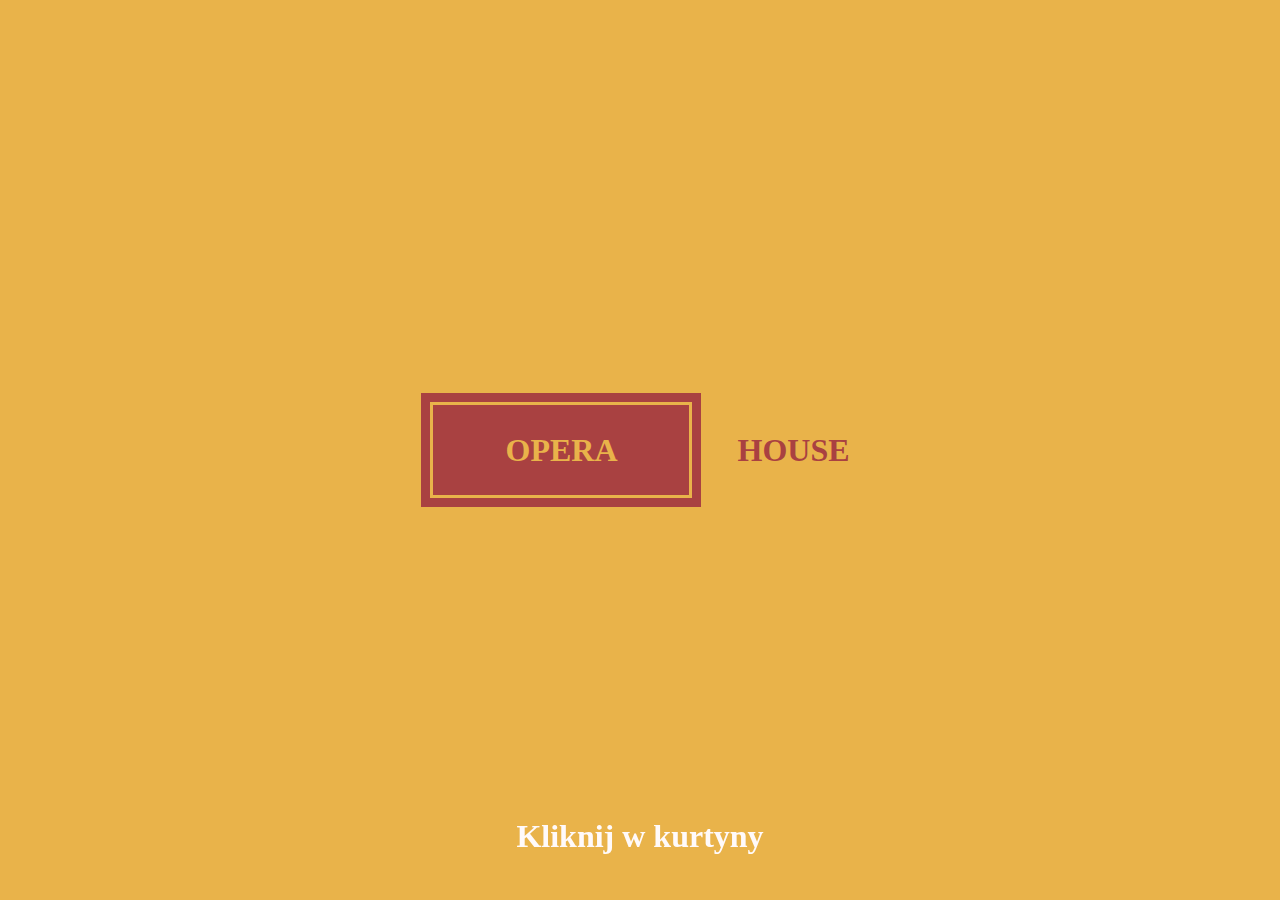
==== Opera House/index.html @ f4a02c9f "titlebox animation" ====
<!DOCTYPE html>
<html lang="en">
<head>
    <meta charset="UTF-8">
    <meta http-equiv="X-UA-Compatible" content="IE=edge">
    <meta name="viewport" content="width=device-width, initial-scale=1.0">
    <title>intro</title>
    <link rel="stylesheet" href="main.css">
    <script src="main.js" defer></script>
</head>
<body>
    <header>
            <img src="/img/curtains.jpg" alt="curtains" class="curtain" onclick="exposeLeft()">
            <img src="/img/curtains.jpg" alt="curtains" class="curtain" onclick="exposeRight()">
            <h1 class="tempText">Kliknij w kurtyny</h1>
        <div class="titleBox">
            <h1 class="title">THEATRE</h1>
            <h1 class="title">OPERA</h1>
        </div>
        <h1>HOUSE</h1>
    </header>
</body>
</html>
---- Opera House/main.css ----
*{
    margin:0;
    padding: 0;
}
body{
    height: 100%;
    width: 100%;
}

header{
    overflow: hidden;
    position: relative;
    background-color: #E9B34A;
    min-height: 100vh;
    min-width: 100%;
    display: flex;
    justify-content: center;
    align-items: center;
}



.curtain{
    position: absolute;
    opacity: 100%;
    z-index: 2;
    width: 75%;
    height: 170vh;
    transition: transform 1s ease-out;
    
}

.curtain:nth-child(1){
    left: 50%;
    transform: rotate(-20deg);
}

.curtain:nth-child(2){
    right: 50%;
    transform: rotate(20deg);
}


.titleBox {
    position: relative;
    height: 10vh; 
    width: 20%;
    background-color: #A94141;
    margin-right: 5vmin;
    text-align: center;
    border: .4vmin solid #E9B34A;
    outline: 1vmin solid #A94141;
    display: flex;
    flex-direction: column;
    justify-content: center;
}

.title {
    /* -webkit-text-stroke: 1px black; */
    color: #E9B34A;
    position: relative;
    align-self: center;
    animation-fill-mode: forwards;
    animation-timing-function: ease-out;
}


.titleBox .title:first-child {
    position: absolute;
    top: -3em; 
    left: 50%;
    transform: translateX(-50%);
    animation: none; /*5s Toptransition infinite*/
}

@keyframes Toptransition {
    0%{
        top: -3em;
    }
    25%{
        top: 1em;
    }
    55%{
        top: .5em;
    }
    75%{
        top: 1em;
    }
    100%{
        top: -3em;
    }
}


.titleBox .title:last-child {
    align-self: center;
    animation: none; /*5s Bottomtransition infinite*/
}

@keyframes Bottomtransition {
    0%{
        margin-top: 6em;
    }
    25%{
        margin-top: -.5em;
    }
    55%{
        margin-top: 0em;
    }
    75%{
        margin-top: -.5em;
    }
    100%{
        margin-top: 6em;
    }

}


.titleBox h1{
    color: #E9B34A;    
}


h1{
    color: #A94141;
}

.tempText{
    color: snow;
    bottom: 5%;
    position: fixed;
    z-index: 3;
    animation: 2s opacityChange infinite;
    transition: .2s linear;
}

@keyframes opacityChange {
    0% {
        opacity: 100%;
    }
    10% {
        opacity: 80%;
    }
    20%{
        opacity: 60%;
    }
    30%{
        opacity: 40%;
    }
    40%{
        opacity: 20%;
    }
    50%{
        opacity: 0%;
    }
    60% {
        opacity: 20%;
    }
    70% {
        opacity: 40%;
    }
    80%{
        opacity: 60%;
    }
    90%{
        opacity: 80%;
    }
    100%{
        opacity: 100%;
    }
}
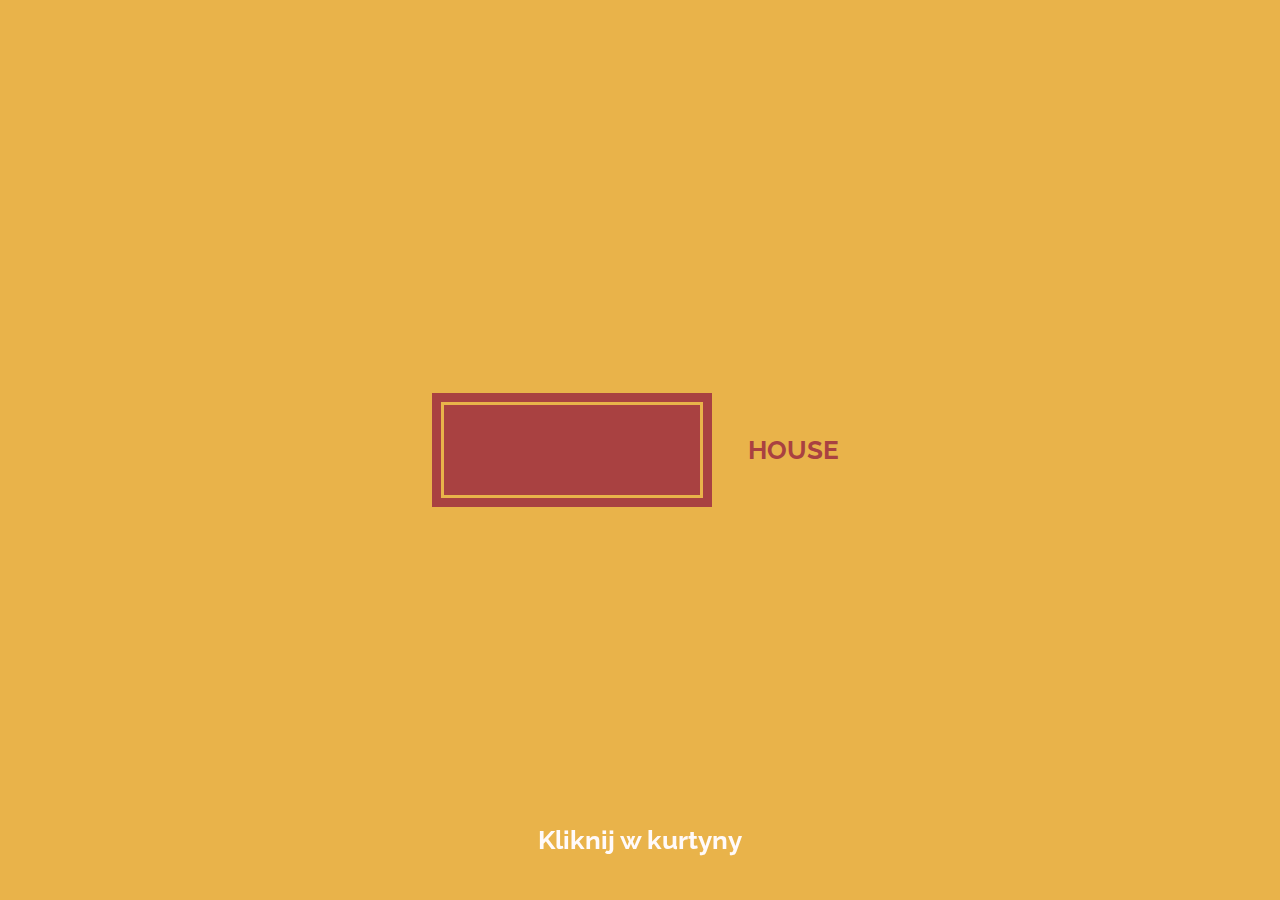
==== commit 518c1513: "added lots of things" ====
--- a/Opera House/index.html
+++ b/Opera House/index.html
@@ -6,6 +6,7 @@
     <meta name="viewport" content="width=device-width, initial-scale=1.0">
     <title>intro</title>
     <link rel="stylesheet" href="main.css">
+    <link rel="stylesheet" href="https://cdnjs.cloudflare.com/ajax/libs/font-awesome/6.5.2/css/all.min.css" integrity="sha512-SnH5WK+bZxgPHs44uWIX+LLJAJ9/2PkPKZ5QiAj6Ta86w+fsb2TkcmfRyVX3pBnMFcV7oQPJkl9QevSCWr3W6A==" crossorigin="anonymous" referrerpolicy="no-referrer" />
     <script src="main.js" defer></script>
 </head>
 <body>
@@ -18,6 +19,24 @@
             <h1 class="title">OPERA</h1>
         </div>
         <h1>HOUSE</h1>
+        <div class="circle">
+            <a href="#anchor1" class="circle"><i class="fa-solid fa-arrow-down"></i></a>            
+        </div>
     </header>
+    <section class="sectionTransition"></section>
+    <main id="anchor1">
+        <section>
+            <div class="imgContainer">
+                <img src="img/opera.png" alt="operabackg" class="sectionBackg">
+                <a href="opera.html" class="cntrText">OPERA</a>
+            </div>
+        </section>
+        <section>
+            <div class="imgContainer">
+                <img src="img/theatre.png" alt="theatre" class="sectionBackg">
+                <a href="theatre.html" class="cntrText">THEATRE</a>
+            </div>
+        </section>
+    </main>
 </body>
 </html>--- a/Opera House/main.css
+++ b/Opera House/main.css
@@ -1,6 +1,13 @@
+@import url('https://fonts.googleapis.com/css2?family=Raleway:wght@300;400;700&display=swap');
+
+html{
+    scroll-behavior: smooth;
+}
+
 *{
     margin:0;
     padding: 0;
+    font-family: 'Raleway', sans-serif;
 }
 body{
     height: 100%;
@@ -81,7 +88,7 @@
         top: 1em;
     }
     55%{
-        top: .5em;
+        top: .65em;
     }
     75%{
         top: 1em;
@@ -93,7 +100,7 @@
 
 
 .titleBox .title:last-child {
-    align-self: center;
+    margin-top: 6em;
     animation: none; /*5s Bottomtransition infinite*/
 }
 
@@ -118,12 +125,14 @@
 
 
 .titleBox h1{
-    color: #E9B34A;    
+    color: #E9B34A;   
+    font-size: 2vmax; 
 }
 
 
 h1{
     color: #A94141;
+    font-size: 2vmax;
 }
 
 .tempText{
@@ -170,3 +179,114 @@
         opacity: 100%;
     }
 }
+
+.circle{
+
+    width: 2.5vmax;
+    height: 2.5vmax;
+    background-color: snow;
+    border-radius: 50%;
+    display: grid;
+    place-content: center;
+    position:fixed;
+    z-index: -1;
+}
+
+a{
+    text-decoration: none;
+    color: black;
+}
+
+i{
+    font-size: 1.25vmax;
+}
+
+@keyframes turnUp {
+    0%{
+        bottom: -5%;
+    }
+    100%{
+        bottom: 5%;
+    }
+}
+
+@keyframes turnDown {
+    0%{
+        bottom: 5%;
+    }
+    50%{
+        bottom: 7%;
+    }
+    100%{
+        bottom: -5%;
+    }
+}
+
+/* MAIN SECTION */
+
+.sectionTransition{
+    width: 100%;
+    height: 300vh;
+    background: linear-gradient(#E9B34A, rgb(10,10,10));
+    display: none;
+}
+
+main {
+    width: 100%;
+    height: 100vh;
+    display: none; 
+}
+
+main section {
+    display: none; 
+    width: 50%;
+    height: 100%;
+    float: left; 
+    box-sizing: border-box; 
+    display: flex;
+    justify-content: center;
+    align-items: center;
+    background-color: rgb(10, 10, 10);
+}
+
+.imgContainer {
+    position: relative;
+    display: inline-block;
+    height: 95%;
+    width: 95%;
+}
+
+.sectionBackg {
+    width: 100%; 
+    height: 100%; 
+    transition: .5s ease-out;
+    filter: blur(0);
+}
+
+.cntrText{
+    position: absolute;
+    top: 50%;
+    left: 50%;
+    transform: translate(-50%, -50%);
+    color: snow; 
+    font-size: 4vmax; 
+    text-decoration: none; 
+    transition: .5s ease-out;
+}
+
+.cntrText:hover{
+    font-size: 4.5vmax;
+    transition: .5s ease-in;
+}
+
+.imgContainer:hover .sectionBackg {
+    filter: blur(10px);
+}
+
+.imgContainer:hover .cntrText{
+    font-size: 4.5vmax;
+    -webkit-text-stroke: 0px;
+}
+
+
+/* //SEKCJE OBOK SIEBIE KURWAOAFNESNJFDIKRN NIE DZIALAJA ZAJEBANE KURWY */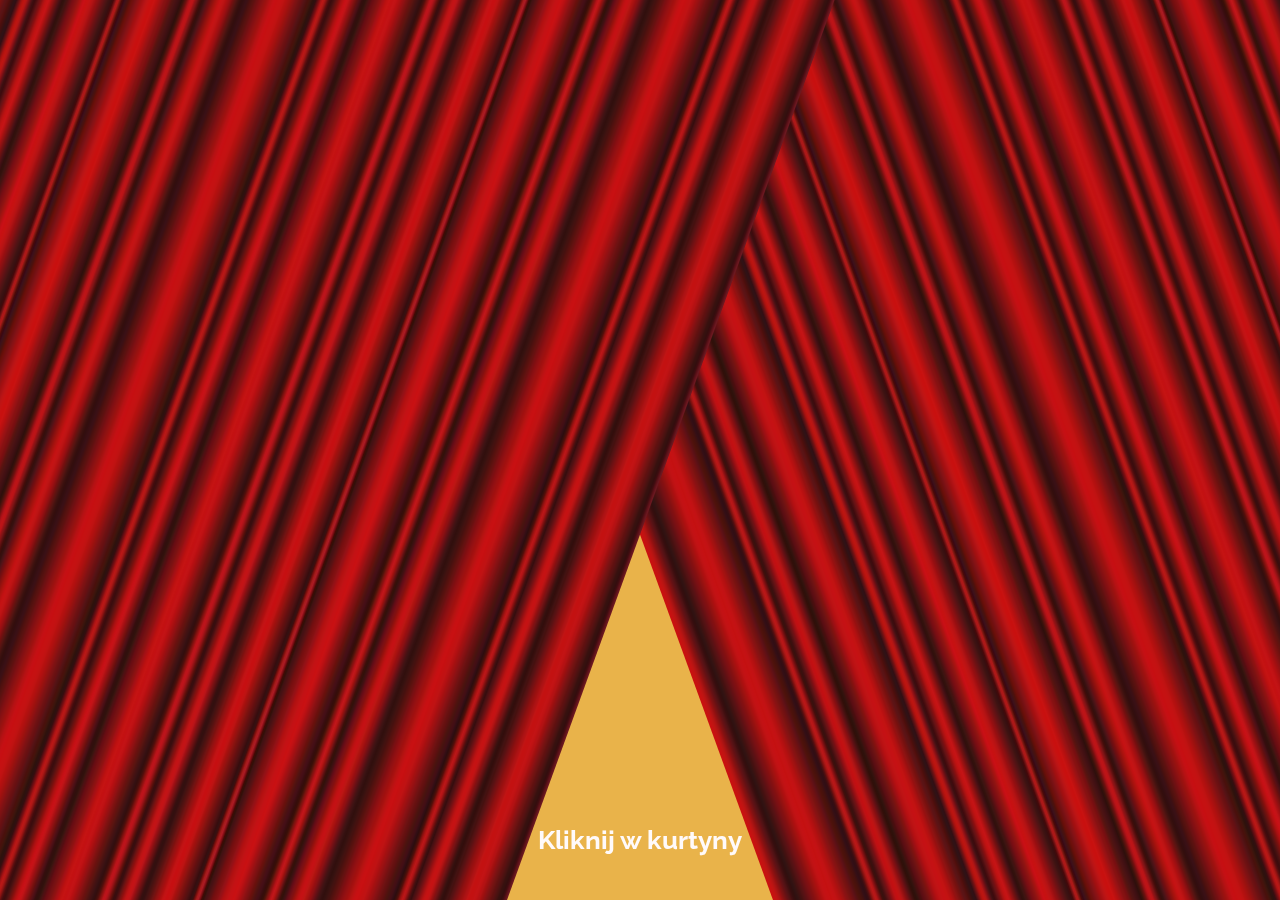
==== commit 4a918ca3: "Update index.html" ====
--- a/Opera House/index.html
+++ b/Opera House/index.html
@@ -4,15 +4,17 @@
     <meta charset="UTF-8">
     <meta http-equiv="X-UA-Compatible" content="IE=edge">
     <meta name="viewport" content="width=device-width, initial-scale=1.0">
-    <title>intro</title>
+    <title>Opera & Theatre house</title>
+    <link rel="icon" type="image/png" sizes="16x16" href="/favicon-16x16.png">
+    <link rel="manifest" href="/site.webmanifest">
     <link rel="stylesheet" href="main.css">
     <link rel="stylesheet" href="https://cdnjs.cloudflare.com/ajax/libs/font-awesome/6.5.2/css/all.min.css" integrity="sha512-SnH5WK+bZxgPHs44uWIX+LLJAJ9/2PkPKZ5QiAj6Ta86w+fsb2TkcmfRyVX3pBnMFcV7oQPJkl9QevSCWr3W6A==" crossorigin="anonymous" referrerpolicy="no-referrer" />
     <script src="main.js" defer></script>
 </head>
 <body>
     <header>
-            <img src="/img/curtains.jpg" alt="curtains" class="curtain" onclick="exposeLeft()">
-            <img src="/img/curtains.jpg" alt="curtains" class="curtain" onclick="exposeRight()">
+            <img src="img/curtains.jpg" alt="curtains" class="curtain" onclick="exposeLeft()">
+            <img src="img/curtains.jpg" alt="curtains" class="curtain" onclick="exposeRight()">
             <h1 class="tempText">Kliknij w kurtyny</h1>
         <div class="titleBox">
             <h1 class="title">THEATRE</h1>
@@ -27,16 +29,16 @@
     <main id="anchor1">
         <section>
             <div class="imgContainer">
-                <img src="img/opera.png" alt="operabackg" class="sectionBackg">
+                <a href="opera.html"><img src="img/opera.png" alt="opera" class="sectionBackg"></a>
                 <a href="opera.html" class="cntrText">OPERA</a>
             </div>
         </section>
         <section>
             <div class="imgContainer">
-                <img src="img/theatre.png" alt="theatre" class="sectionBackg">
+                <a href="theatre.html"><img src="img/theatre.png" alt="thdeatre" class="sectionBackg"></a>
                 <a href="theatre.html" class="cntrText">THEATRE</a>
             </div>
         </section>
     </main>
 </body>
-</html>+</html>
--- a/Opera House/main.css
+++ b/Opera House/main.css
@@ -288,5 +288,3 @@
     -webkit-text-stroke: 0px;
 }
 
-
-/* //SEKCJE OBOK SIEBIE KURWAOAFNESNJFDIKRN NIE DZIALAJA ZAJEBANE KURWY */